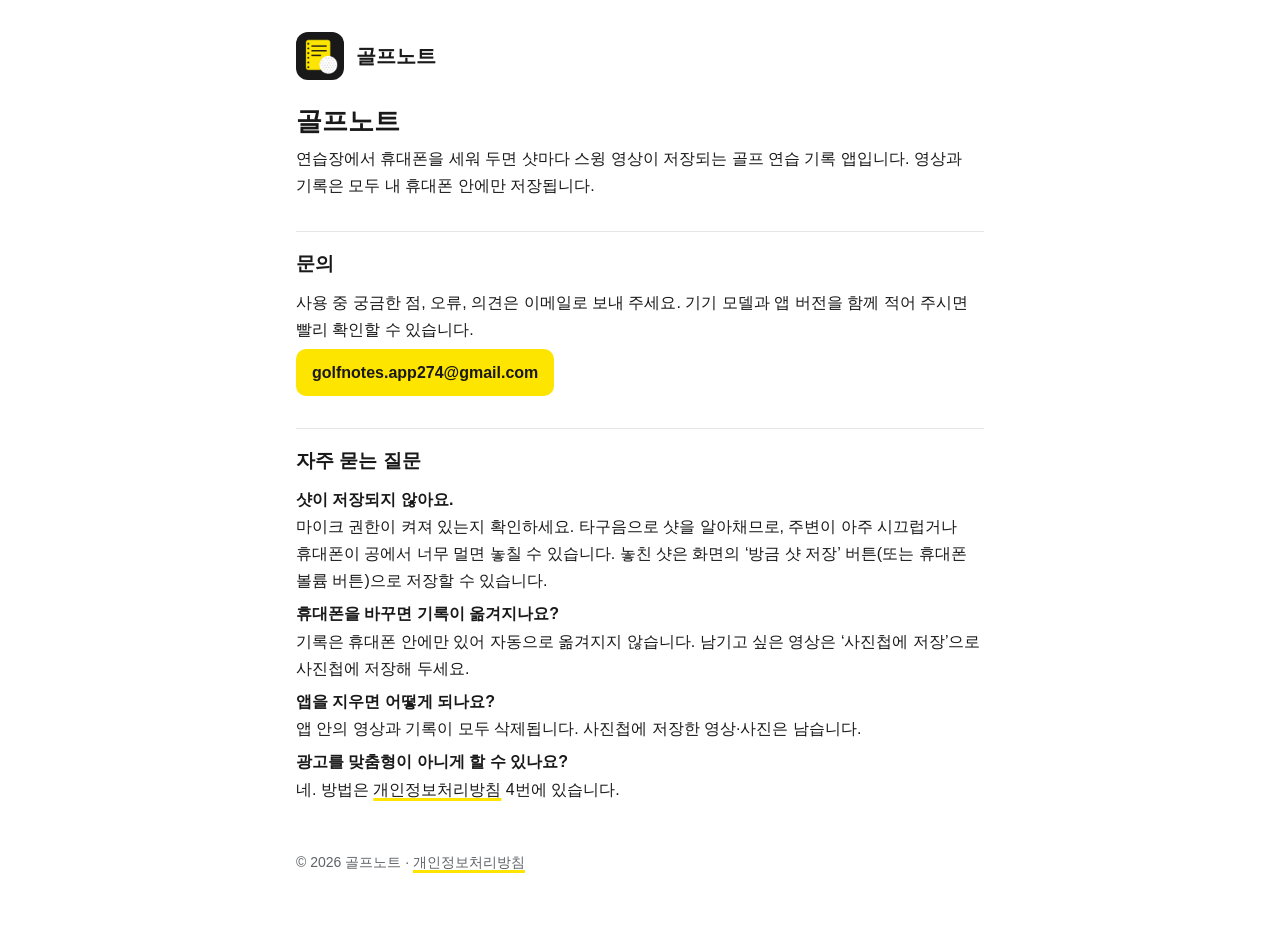
==== index.html @ d150ccf9 "골프노트 지원·개인정보처리방침·app-ads.txt Co-Authored-By: Claude Opus 5.5 <noreply@anthropic.com>" ====
<!doctype html>
<html lang="ko">
<head>
<meta charset="utf-8">
<meta name="viewport" content="width=device-width, initial-scale=1">
<title>골프노트 지원</title>
<meta name="description" content="연습장에서 휴대폰을 세워 두면 샷마다 스윙 영상이 저장되는 골프 연습 기록 앱">
<link rel="icon" href="icon.png">
<link rel="stylesheet" href="style.css">
</head>
<body>
<main>
<header><img src="icon.png" alt=""><a href="./">골프노트</a></header>

<h1>골프노트</h1>
<p>연습장에서 휴대폰을 세워 두면 샷마다 스윙 영상이 저장되는 골프 연습 기록 앱입니다. 영상과 기록은 모두 내 휴대폰 안에만 저장됩니다.</p>

<h2>문의</h2>
<p>사용 중 궁금한 점, 오류, 의견은 이메일로 보내 주세요. 기기 모델과 앱 버전을 함께 적어 주시면 빨리 확인할 수 있습니다.</p>
<p><a class="btn" href="mailto:golfnotes.app274@gmail.com">golfnotes.app274@gmail.com</a></p>

<h2>자주 묻는 질문</h2>
<p><strong>샷이 저장되지 않아요.</strong><br>
마이크 권한이 켜져 있는지 확인하세요. 타구음으로 샷을 알아채므로, 주변이 아주 시끄럽거나 휴대폰이 공에서 너무 멀면 놓칠 수 있습니다. 놓친 샷은 화면의 ‘방금 샷 저장’ 버튼(또는 휴대폰 볼륨 버튼)으로 저장할 수 있습니다.</p>
<p><strong>휴대폰을 바꾸면 기록이 옮겨지나요?</strong><br>
기록은 휴대폰 안에만 있어 자동으로 옮겨지지 않습니다. 남기고 싶은 영상은 ‘사진첩에 저장’으로 사진첩에 저장해 두세요.</p>
<p><strong>앱을 지우면 어떻게 되나요?</strong><br>
앱 안의 영상과 기록이 모두 삭제됩니다. 사진첩에 저장한 영상·사진은 남습니다.</p>
<p><strong>광고를 맞춤형이 아니게 할 수 있나요?</strong><br>
네. 방법은 <a href="privacy.html">개인정보처리방침</a> 4번에 있습니다.</p>

<footer>© 2026 골프노트 · <a href="privacy.html">개인정보처리방침</a></footer>
</main>
</body>
</html>
---- style.css ----
:root { --bg:#ffffff; --fg:#191919; --muted:#5f6368; --line:#e6e6e6; --accent:#fee500; --card:#f7f7f8; }
@media (prefers-color-scheme: dark) { :root { --bg:#191919; --fg:#f2f2f2; --muted:#a8a8a8; --line:#333; --card:#232323; } }
* { box-sizing: border-box; }
body { margin:0; background:var(--bg); color:var(--fg); font:16px/1.7 -apple-system, BlinkMacSystemFont, "Apple SD Gothic Neo", "Noto Sans KR", sans-serif; word-break: keep-all; }
main { max-width: 720px; margin: 0 auto; padding: 32px 16px 64px; }
header { display:flex; align-items:center; gap:12px; margin-bottom: 24px; }
header img { width:48px; height:48px; border-radius:12px; }
header a { color:inherit; text-decoration:none; font-weight:700; font-size:20px; }
h1 { font-size: 26px; line-height:1.35; margin: 8px 0 4px; }
h2 { font-size: 19px; margin: 32px 0 8px; padding-top: 16px; border-top: 1px solid var(--line); }
p, li { margin: 6px 0; }
.muted { color: var(--muted); font-size: 14px; }
.box { background: var(--card); border-radius: 12px; padding: 14px 16px; margin: 12px 0; }
table { width:100%; border-collapse: collapse; font-size: 15px; margin: 8px 0; }
th, td { text-align:left; vertical-align: top; padding: 8px 6px; border-bottom: 1px solid var(--line); }
th { white-space: nowrap; color: var(--muted); font-weight: 600; }
a { color: inherit; text-decoration-color: var(--accent); text-decoration-thickness: 3px; text-underline-offset: 3px; }
.btn { display:inline-block; background: var(--accent); color:#191919; padding: 10px 16px; border-radius: 10px; font-weight: 700; text-decoration: none; }
footer { margin-top: 48px; color: var(--muted); font-size: 14px; }
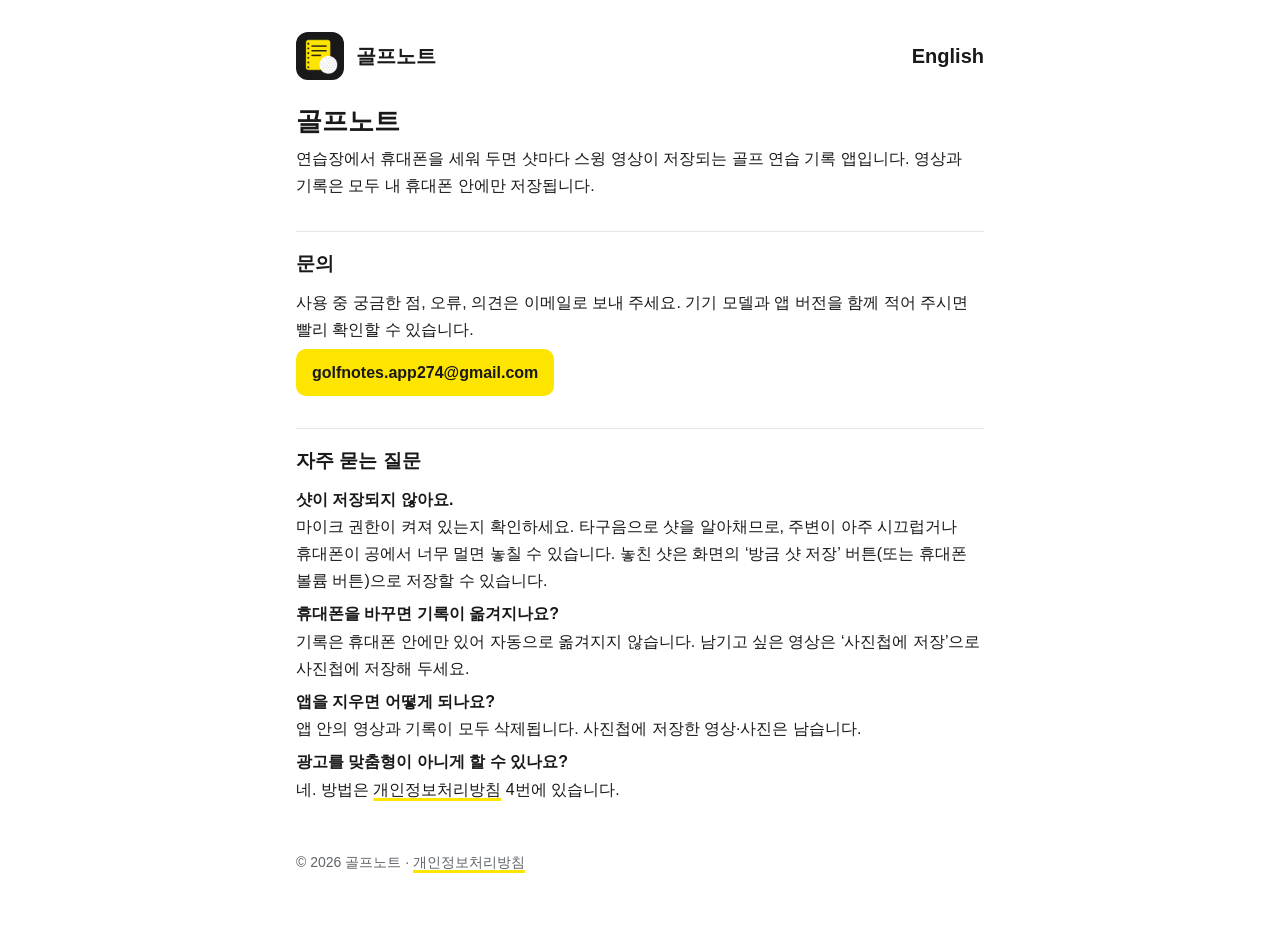
==== commit 303d042a: "영어 지원·개인정보처리방침 페이지(en/), 언어 링크 Co-Authored-By: Claude Opus 5.5 <noreply@anthropic.com>" ====
--- a/index.html
+++ b/index.html
@@ -7,10 +7,11 @@
 <meta name="description" content="연습장에서 휴대폰을 세워 두면 샷마다 스윙 영상이 저장되는 골프 연습 기록 앱">
 <link rel="icon" href="icon.png">
 <link rel="stylesheet" href="style.css">
+<link rel="alternate" hreflang="en" href="https://cks274-droid.github.io/en/">
 </head>
 <body>
 <main>
-<header><img src="icon.png" alt=""><a href="./">골프노트</a></header>
+<header><img src="icon.png" alt=""><a href="./">골프노트</a><span class="lang"><a href="en/" lang="en">English</a></span></header>
 
 <h1>골프노트</h1>
 <p>연습장에서 휴대폰을 세워 두면 샷마다 스윙 영상이 저장되는 골프 연습 기록 앱입니다. 영상과 기록은 모두 내 휴대폰 안에만 저장됩니다.</p>
--- a/style.css
+++ b/style.css
@@ -17,3 +17,5 @@
 a { color: inherit; text-decoration-color: var(--accent); text-decoration-thickness: 3px; text-underline-offset: 3px; }
 .btn { display:inline-block; background: var(--accent); color:#191919; padding: 10px 16px; border-radius: 10px; font-weight: 700; text-decoration: none; }
 footer { margin-top: 48px; color: var(--muted); font-size: 14px; }
+.lang { margin-left: auto; font-size: 15px; }
+.lang a { font-weight: 600; }
